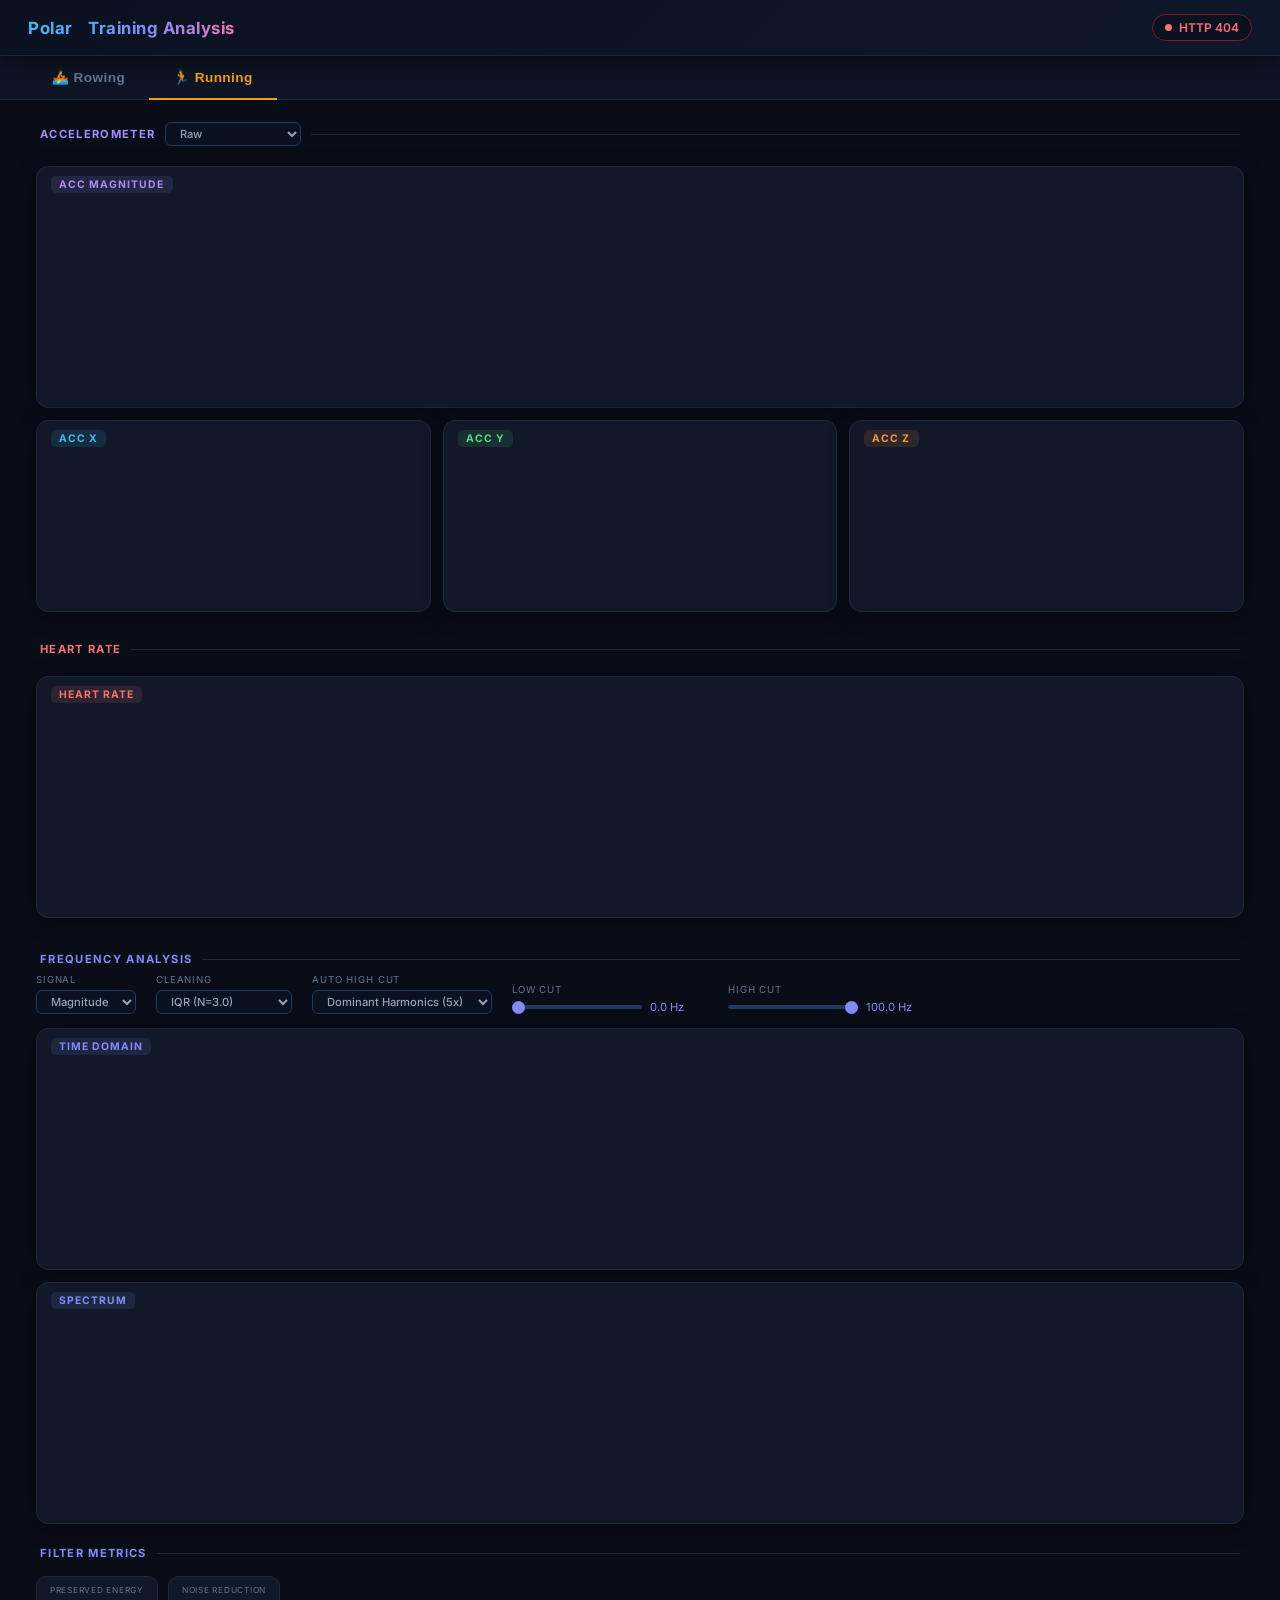
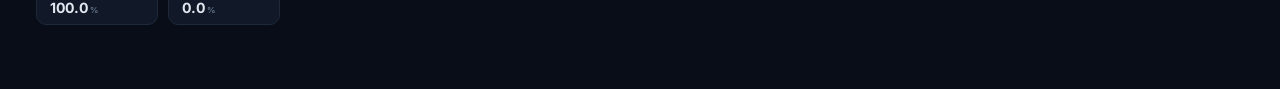
==== Data/Usefull/index.html @ 08c076f7 "fft analisys" ====
<!DOCTYPE html>
<html lang="en">
<head>
  <meta charset="UTF-8"/>
  <meta name="viewport" content="width=device-width, initial-scale=1.0"/>
  <title>Polar Training Analysis</title>
  <link rel="preconnect" href="https://fonts.googleapis.com"/>
  <link href="https://fonts.googleapis.com/css2?family=Inter:wght@300;400;500;600;700&display=swap" rel="stylesheet"/>
  <link rel="stylesheet" href="style.css"/>
  <script src="https://cdn.plot.ly/plotly-2.32.0.min.js"></script>
</head>
<body>

<div id="loading-overlay" class="loading-overlay">
  <div class="spinner"></div>
  <p>Loading session data…</p>
</div>

<header>
  <div class="logo">Polar <span>/</span> Training Analysis</div>
  <div id="status-pill" class="loading">
    <span id="dot"></span>
    <span id="status-text">Connecting</span>
  </div>
</header>

<div class="tab-bar">
  <button class="tab-btn"        data-tab="rowing">🚣 Rowing</button>
  <button class="tab-btn active" data-tab="running">🏃 Running</button>
</div>

<!-- ══════════════ ROWING ══════════════ -->
<div id="tab-rowing" class="tab-content">

  <!-- ACC section -->
  <div class="section" style="padding: 0 16px;">
    <div class="section-header sh-acc">Accelerometer
      <select id="clean-rowing" class="clean-select" data-tab="rowing">
        <option value="raw">Raw</option>
        <option value="iqr">IQR (N=3.0)</option>
        <option value="norm">Normalized (Unit)</option>
      </select>
    </div>
    <div class="stats-inline" id="acc-stats-rowing"></div>
    <div class="chart-card" style="margin-bottom: 12px;">
      <span class="chart-title ct-mag">ACC Magnitude</span>
      <div id="r-mag" class="plot-box"></div>
    </div>
    <div class="charts-axes">
      <div class="chart-card">
        <span class="chart-title ct-ax">ACC X</span>
        <div id="r-ax" class="plot-box small"></div>
      </div>
      <div class="chart-card">
        <span class="chart-title ct-ay">ACC Y</span>
        <div id="r-ay" class="plot-box small"></div>
      </div>
      <div class="chart-card">
        <span class="chart-title ct-az">ACC Z</span>
        <div id="r-az" class="plot-box small"></div>
      </div>
    </div>
  </div>

  <!-- HR section -->
  <div class="section" style="padding: 12px 16px 16px;">
    <div class="section-header sh-hr">Heart Rate</div>
    <div class="stats-inline" id="hr-stats-rowing"></div>
    <div class="chart-card">
      <span class="chart-title ct-hr">Heart Rate</span>
      <div id="r-hr" class="plot-box"></div>
    </div>
  </div>

  <!-- FFT Analysis section -->
  <div class="section" style="padding: 0 16px 24px;">
    <div class="section-header sh-fft">Frequency Analysis</div>
    <div class="fft-controls">
      <div class="fft-ctrl-group">
        <span class="fft-ctrl-label">Signal</span>
        <select id="fft-signal-rowing" class="clean-select">
          <option value="x">ACC X</option>
          <option value="y">ACC Y</option>
          <option value="z">ACC Z</option>
          <option value="mag" selected>Magnitude</option>
        </select>
      </div>
      <div class="fft-ctrl-group">
        <span class="fft-ctrl-label">Cleaning</span>
        <select id="fft-clean-rowing" class="clean-select">
          <option value="raw">Raw</option>
          <option value="iqr" selected>IQR (N=3.0)</option>
          <option value="norm">Normalized (Unit)</option>
        </select>
      </div>
      <div class="fft-ctrl-group">
        <span class="fft-ctrl-label">Auto High Cut</span>
        <select id="fft-autocut-rowing" class="clean-select">
          <option value="" disabled hidden>Choose mode...</option>
          <option value="energy">Cumulative Energy (95%)</option>
          <option value="harmonics" selected>Dominant Harmonics (5x)</option>
        </select>
      </div>
      <div class="fft-ctrl-group">
        <span class="fft-ctrl-label">Low cut</span>
        <div class="fft-slider-wrap">
          <input type="range" id="fft-fmin-rowing" min="0" max="100" value="0" step="0.1">
          <span id="fft-fmin-val-rowing" class="fft-slider-val">0.0 Hz</span>
        </div>
      </div>
      <div class="fft-ctrl-group">
        <span class="fft-ctrl-label">High cut</span>
        <div class="fft-slider-wrap">
          <input type="range" id="fft-fmax-rowing" min="0" max="100" value="100" step="0.1">
          <span id="fft-fmax-val-rowing" class="fft-slider-val">100.0 Hz</span>
        </div>
      </div>
    </div>
    <div class="chart-card" style="margin-bottom: 12px;">
      <span class="chart-title" style="background:rgba(129,140,248,.12);color:#818cf8;">Time Domain</span>
      <div id="r-fft-time" class="plot-box"></div>
    </div>
    <div class="chart-card" style="margin-bottom: 12px;">
      <span class="chart-title" style="background:rgba(129,140,248,.12);color:#818cf8;">Spectrum</span>
      <div id="r-fft-freq" class="plot-box"></div>
    </div>
    <div class="section" style="margin-top: 16px;">
      <div class="section-header sh-fft">Filter Metrics</div>
      <div class="fft-metrics-row" style="display: flex; gap: 10px; margin-top: 8px; flex-wrap: wrap;">
        <div class="stat-card">
          <div class="stat-label">Preserved Energy</div>
          <div class="stat-value"><span id="fft-energy-rowing">100.0</span><span class="stat-unit">%</span></div>
        </div>
        <div class="stat-card">
          <div class="stat-label">Noise Reduction</div>
          <div class="stat-value"><span id="fft-noise-rowing">0.0</span><span class="stat-unit">%</span></div>
        </div>
      </div>
    </div>
  </div>
</div>

<!-- ══════════════ RUNNING ══════════════ -->
<div id="tab-running" class="tab-content active">

  <!-- ACC section -->
  <div class="section" style="padding: 0 16px;">
    <div class="section-header sh-acc">Accelerometer
      <select id="clean-running" class="clean-select" data-tab="running">
        <option value="raw">Raw</option>
        <option value="iqr">IQR (N=3.0)</option>
        <option value="norm">Normalized (Unit)</option>
      </select>
    </div>
    <div class="stats-inline" id="acc-stats-running"></div>
    <div class="chart-card" style="margin-bottom: 12px;">
      <span class="chart-title ct-mag">ACC Magnitude</span>
      <div id="n-mag" class="plot-box"></div>
    </div>
    <div class="charts-axes">
      <div class="chart-card">
        <span class="chart-title ct-ax">ACC X</span>
        <div id="n-ax" class="plot-box small"></div>
      </div>
      <div class="chart-card">
        <span class="chart-title ct-ay">ACC Y</span>
        <div id="n-ay" class="plot-box small"></div>
      </div>
      <div class="chart-card">
        <span class="chart-title ct-az">ACC Z</span>
        <div id="n-az" class="plot-box small"></div>
      </div>
    </div>
  </div>

  <!-- HR section -->
  <div class="section" style="padding: 12px 16px 16px;">
    <div class="section-header sh-hr">Heart Rate</div>
    <div class="stats-inline" id="hr-stats-running"></div>
    <div class="chart-card">
      <span class="chart-title ct-hr">Heart Rate</span>
      <div id="n-hr" class="plot-box"></div>
    </div>
  </div>

  <!-- FFT Analysis section -->
  <div class="section" style="padding: 0 16px 24px;">
    <div class="section-header sh-fft">Frequency Analysis</div>
    <div class="fft-controls">
      <div class="fft-ctrl-group">
        <span class="fft-ctrl-label">Signal</span>
        <select id="fft-signal-running" class="clean-select">
          <option value="x">ACC X</option>
          <option value="y">ACC Y</option>
          <option value="z">ACC Z</option>
          <option value="mag" selected>Magnitude</option>
        </select>
      </div>
      <div class="fft-ctrl-group">
        <span class="fft-ctrl-label">Cleaning</span>
        <select id="fft-clean-running" class="clean-select">
          <option value="raw">Raw</option>
          <option value="iqr" selected>IQR (N=3.0)</option>
          <option value="norm">Normalized (Unit)</option>
        </select>
      </div>
      <div class="fft-ctrl-group">
        <span class="fft-ctrl-label">Auto High Cut</span>
        <select id="fft-autocut-running" class="clean-select">
          <option value="" disabled hidden>Choose mode...</option>
          <option value="energy">Cumulative Energy (95%)</option>
          <option value="harmonics" selected>Dominant Harmonics (5x)</option>
        </select>
      </div>
      <div class="fft-ctrl-group">
        <span class="fft-ctrl-label">Low cut</span>
        <div class="fft-slider-wrap">
          <input type="range" id="fft-fmin-running" min="0" max="100" value="0" step="0.1">
          <span id="fft-fmin-val-running" class="fft-slider-val">0.0 Hz</span>
        </div>
      </div>
      <div class="fft-ctrl-group">
        <span class="fft-ctrl-label">High cut</span>
        <div class="fft-slider-wrap">
          <input type="range" id="fft-fmax-running" min="0" max="100" value="100" step="0.1">
          <span id="fft-fmax-val-running" class="fft-slider-val">100.0 Hz</span>
        </div>
      </div>
    </div>
    <div class="chart-card" style="margin-bottom: 12px;">
      <span class="chart-title" style="background:rgba(129,140,248,.12);color:#818cf8;">Time Domain</span>
      <div id="n-fft-time" class="plot-box"></div>
    </div>
    <div class="chart-card" style="margin-bottom: 12px;">
      <span class="chart-title" style="background:rgba(129,140,248,.12);color:#818cf8;">Spectrum</span>
      <div id="n-fft-freq" class="plot-box"></div>
    </div>
    <div class="section" style="margin-top: 16px;">
      <div class="section-header sh-fft">Filter Metrics</div>
      <div class="fft-metrics-row" style="display: flex; gap: 10px; margin-top: 8px; flex-wrap: wrap;">
        <div class="stat-card">
          <div class="stat-label">Preserved Energy</div>
          <div class="stat-value"><span id="fft-energy-running">100.0</span><span class="stat-unit">%</span></div>
        </div>
        <div class="stat-card">
          <div class="stat-label">Noise Reduction</div>
          <div class="stat-value"><span id="fft-noise-running">0.0</span><span class="stat-unit">%</span></div>
        </div>
      </div>
    </div>
  </div>
</div>

<script src="config.js"></script>
<script src="stats.js"></script>
<script src="charts.js"></script>
<script src="fetch.js"></script>
<script src="fft_lib.js"></script>
<script src="fft_layouts.js"></script>
<script src="fft_analysis.js"></script>
<script src="app.js"></script>
</body>
</html>
---- Data/Usefull/style.css ----
@import 'css/base.css';
@import 'css/layout.css';
@import 'css/components.css';
@import 'css/fft.css';
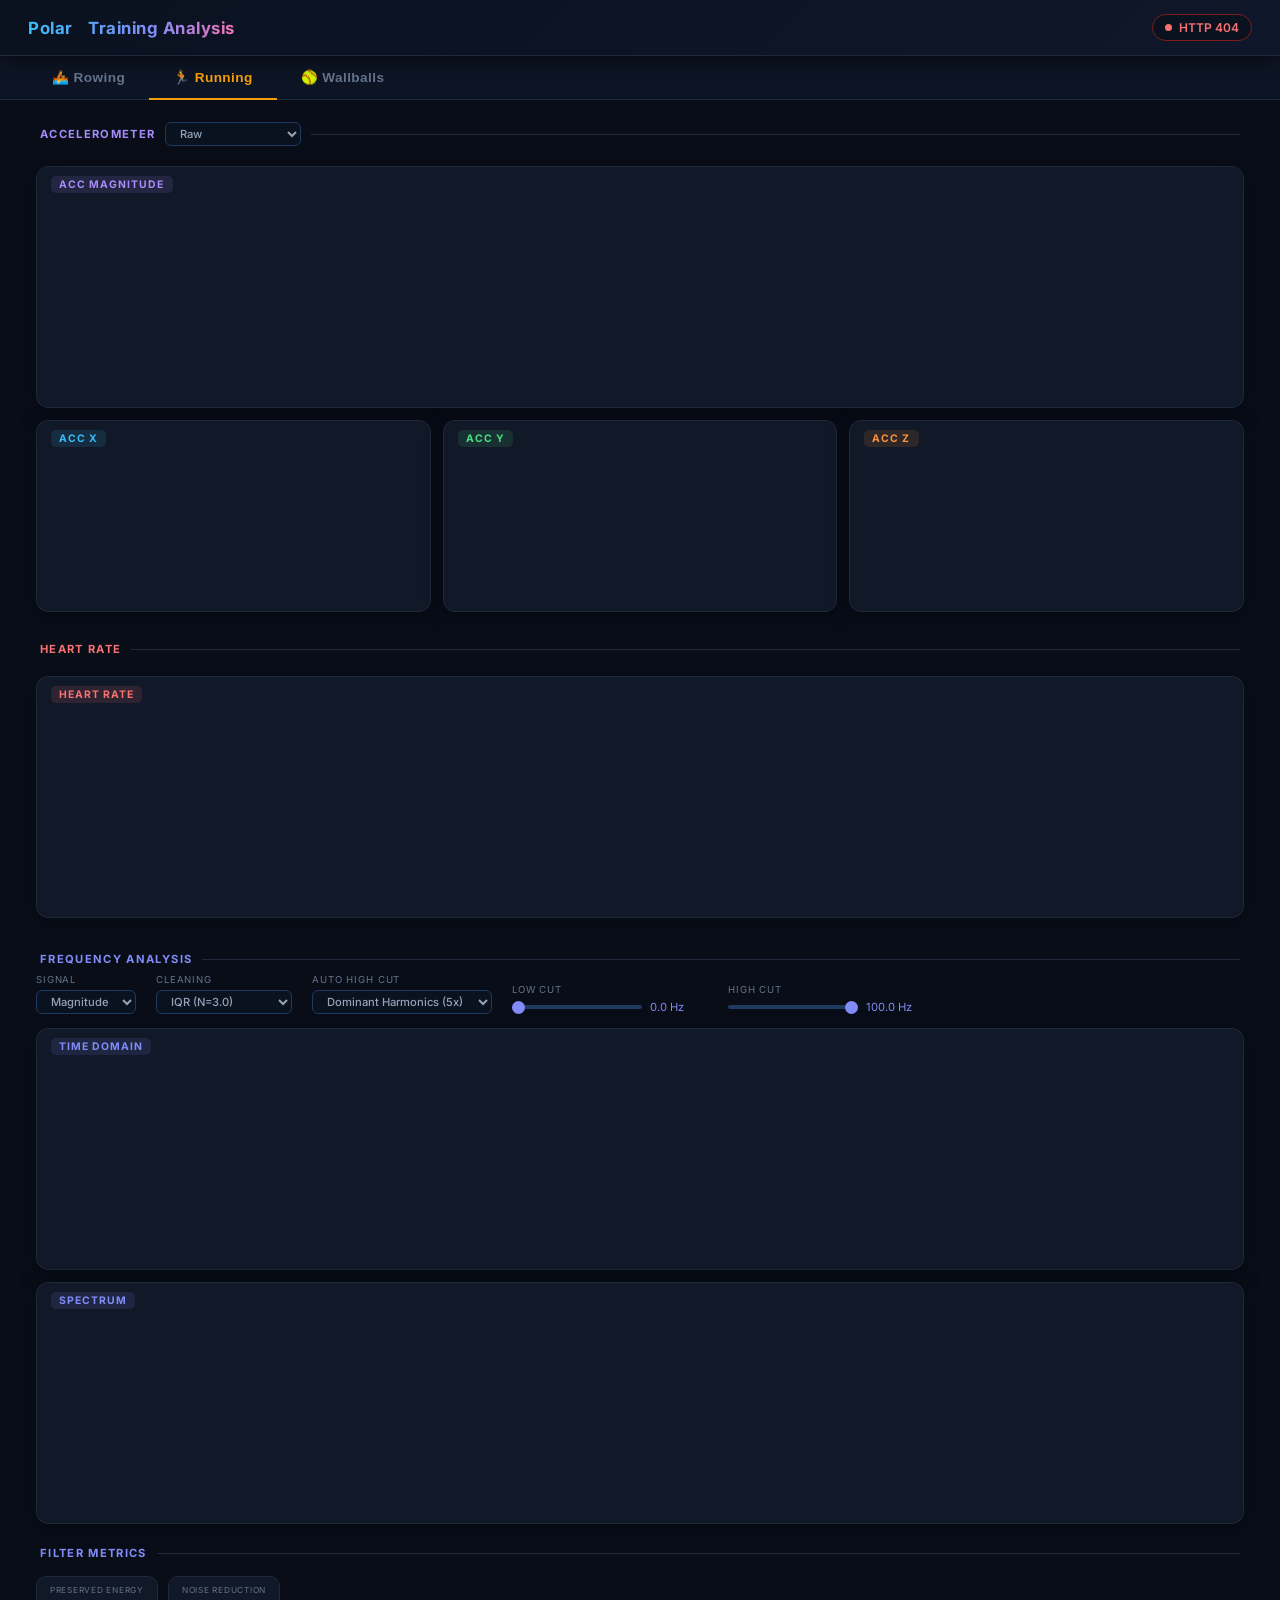
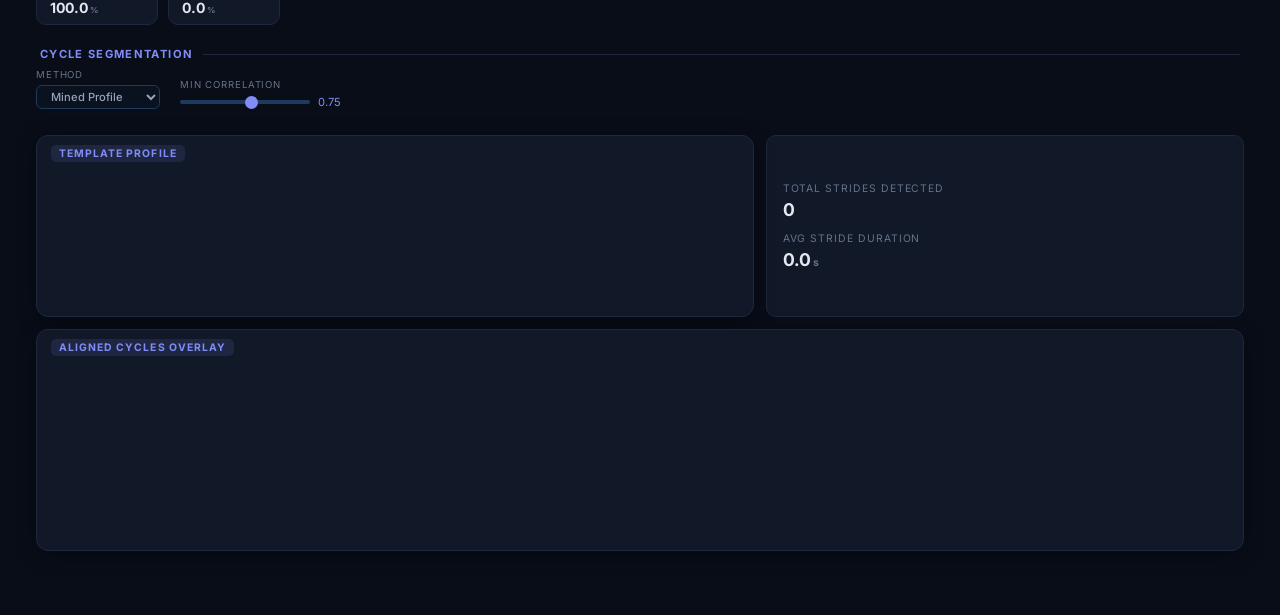
==== commit 79058028: "wallballs" ====
--- a/Data/Usefull/index.html
+++ b/Data/Usefull/index.html
@@ -27,6 +27,7 @@
 <div class="tab-bar">
   <button class="tab-btn"        data-tab="rowing">🚣 Rowing</button>
   <button class="tab-btn active" data-tab="running">🏃 Running</button>
+  <button class="tab-btn"        data-tab="wallballs">🥎 Wallballs</button>
 </div>
 
 <!-- ══════════════ ROWING ══════════════ -->
@@ -137,6 +138,47 @@
         </div>
       </div>
     </div>
+    <!-- Cycle Segmentation Section -->
+    <div class="section" style="margin-top: 16px;">
+      <div class="section-header sh-fft">Cycle Segmentation</div>
+      <div class="fft-controls" style="margin-bottom: 12px;">
+        <div class="fft-ctrl-group">
+          <span class="fft-ctrl-label">Method</span>
+          <select id="fft-seg-method-rowing" class="clean-select">
+            <option value="mined" selected>Mined Profile</option>
+            <option value="average">Average Profile</option>
+          </select>
+        </div>
+        <div class="fft-ctrl-group">
+          <span class="fft-ctrl-label">Min Correlation</span>
+          <div class="fft-slider-wrap">
+            <input type="range" id="fft-seg-thresh-rowing" min="0.5" max="0.95" value="0.75" step="0.05">
+            <span id="fft-seg-thresh-val-rowing" class="fft-slider-val">0.75</span>
+          </div>
+        </div>
+      </div>
+      <div class="charts-top" style="grid-template-columns: 1.5fr 1fr; margin-bottom: 12px;">
+        <div class="chart-card">
+          <span class="chart-title" style="background:rgba(129,140,248,.12);color:#818cf8;">Template Profile</span>
+          <div id="r-fft-template" class="plot-box" style="height: 180px;"></div>
+        </div>
+        <div class="stat-card" style="display: flex; flex-direction: column; justify-content: center; gap: 12px;">
+          <div>
+            <div class="stat-label">Total Strokes Detected</div>
+            <div class="stat-value"><span id="fft-seg-count-rowing">0</span></div>
+          </div>
+          <div>
+            <div class="stat-label">Avg Stroke Duration</div>
+            <div class="stat-value"><span id="fft-seg-dur-rowing">0.0</span><span class="stat-unit">s</span></div>
+          </div>
+        </div>
+      </div>
+      <!-- Cycle Alignment Overlay Plot -->
+      <div class="chart-card" style="margin-top: 12px;">
+        <span class="chart-title" style="background:rgba(129,140,248,.12);color:#818cf8;">Aligned Cycles Overlay</span>
+        <div id="r-fft-aligned" class="plot-box" style="height: 220px;"></div>
+      </div>
+    </div>
   </div>
 </div>
 
@@ -246,6 +288,197 @@
           <div class="stat-label">Noise Reduction</div>
           <div class="stat-value"><span id="fft-noise-running">0.0</span><span class="stat-unit">%</span></div>
         </div>
+      </div>
+    </div>
+    <!-- Cycle Segmentation Section -->
+    <div class="section" style="margin-top: 16px;">
+      <div class="section-header sh-fft">Cycle Segmentation</div>
+      <div class="fft-controls" style="margin-bottom: 12px;">
+        <div class="fft-ctrl-group">
+          <span class="fft-ctrl-label">Method</span>
+          <select id="fft-seg-method-running" class="clean-select">
+            <option value="mined" selected>Mined Profile</option>
+            <option value="average">Average Profile</option>
+          </select>
+        </div>
+        <div class="fft-ctrl-group">
+          <span class="fft-ctrl-label">Min Correlation</span>
+          <div class="fft-slider-wrap">
+            <input type="range" id="fft-seg-thresh-running" min="0.5" max="0.95" value="0.75" step="0.05">
+            <span id="fft-seg-thresh-val-running" class="fft-slider-val">0.75</span>
+          </div>
+        </div>
+      </div>
+      <div class="charts-top" style="grid-template-columns: 1.5fr 1fr; margin-bottom: 12px;">
+        <div class="chart-card">
+          <span class="chart-title" style="background:rgba(129,140,248,.12);color:#818cf8;">Template Profile</span>
+          <div id="n-fft-template" class="plot-box" style="height: 180px;"></div>
+        </div>
+        <div class="stat-card" style="display: flex; flex-direction: column; justify-content: center; gap: 12px;">
+          <div>
+            <div class="stat-label">Total Strides Detected</div>
+            <div class="stat-value"><span id="fft-seg-count-running">0</span></div>
+          </div>
+          <div>
+            <div class="stat-label">Avg Stride Duration</div>
+            <div class="stat-value"><span id="fft-seg-dur-running">0.0</span><span class="stat-unit">s</span></div>
+          </div>
+        </div>
+      </div>
+      <!-- Cycle Alignment Overlay Plot -->
+      <div class="chart-card" style="margin-top: 12px;">
+        <span class="chart-title" style="background:rgba(129,140,248,.12);color:#818cf8;">Aligned Cycles Overlay</span>
+        <div id="n-fft-aligned" class="plot-box" style="height: 220px;"></div>
+      </div>
+    </div>
+  </div>
+</div>
+
+<!-- ══════════════ WALLBALLS ══════════════ -->
+<div id="tab-wallballs" class="tab-content">
+
+  <!-- ACC section -->
+  <div class="section" style="padding: 0 16px;">
+    <div class="section-header sh-acc">Accelerometer
+      <select id="clean-wallballs" class="clean-select" data-tab="wallballs">
+        <option value="raw">Raw</option>
+        <option value="iqr">IQR (N=3.0)</option>
+        <option value="norm">Normalized (Unit)</option>
+      </select>
+    </div>
+    <div class="stats-inline" id="acc-stats-wallballs"></div>
+    <div class="chart-card" style="margin-bottom: 12px;">
+      <span class="chart-title ct-mag">ACC Magnitude</span>
+      <div id="w-mag" class="plot-box"></div>
+    </div>
+    <div class="charts-axes">
+      <div class="chart-card">
+        <span class="chart-title ct-ax">ACC X</span>
+        <div id="w-ax" class="plot-box small"></div>
+      </div>
+      <div class="chart-card">
+        <span class="chart-title ct-ay">ACC Y</span>
+        <div id="w-ay" class="plot-box small"></div>
+      </div>
+      <div class="chart-card">
+        <span class="chart-title ct-az">ACC Z</span>
+        <div id="w-az" class="plot-box small"></div>
+      </div>
+    </div>
+  </div>
+
+  <!-- HR section -->
+  <div class="section" style="padding: 12px 16px 16px;">
+    <div class="section-header sh-hr">Heart Rate</div>
+    <div class="stats-inline" id="hr-stats-wallballs"></div>
+    <div class="chart-card">
+      <span class="chart-title ct-hr">Heart Rate</span>
+      <div id="w-hr" class="plot-box"></div>
+    </div>
+  </div>
+
+  <!-- Frequency Analysis section -->
+  <div class="section" style="padding: 0 16px 16px;">
+    <div class="section-header sh-fft">Frequency Analysis</div>
+    <div class="fft-controls">
+      <div class="fft-ctrl-group">
+        <span class="fft-ctrl-label">Signal</span>
+        <select id="fft-signal-wallballs" class="clean-select">
+          <option value="x">ACC X</option>
+          <option value="y">ACC Y</option>
+          <option value="z">ACC Z</option>
+          <option value="mag" selected>Magnitude</option>
+        </select>
+      </div>
+      <div class="fft-ctrl-group">
+        <span class="fft-ctrl-label">Cleaning</span>
+        <select id="fft-clean-wallballs" class="clean-select">
+          <option value="raw">Raw</option>
+          <option value="iqr" selected>IQR (N=3.0)</option>
+          <option value="norm">Normalized (Unit)</option>
+        </select>
+      </div>
+      <div class="fft-ctrl-group">
+        <span class="fft-ctrl-label">Auto High Cut</span>
+        <select id="fft-autocut-wallballs" class="clean-select">
+          <option value="" disabled hidden>Choose mode...</option>
+          <option value="energy">Cumulative Energy (95%)</option>
+          <option value="harmonics" selected>Dominant Harmonics (5x)</option>
+        </select>
+      </div>
+      <div class="fft-ctrl-group">
+        <span class="fft-ctrl-label">Low cut</span>
+        <div class="fft-slider-wrap">
+          <input type="range" id="fft-fmin-wallballs" min="0" max="100" value="0" step="0.1">
+          <span id="fft-fmin-val-wallballs" class="fft-slider-val">0.0 Hz</span>
+        </div>
+      </div>
+      <div class="fft-ctrl-group">
+        <span class="fft-ctrl-label">High cut</span>
+        <div class="fft-slider-wrap">
+          <input type="range" id="fft-fmax-wallballs" min="0" max="100" value="100" step="0.1">
+          <span id="fft-fmax-val-wallballs" class="fft-slider-val">100.0 Hz</span>
+        </div>
+      </div>
+    </div>
+    <div class="fft-metrics-row" style="display: flex; gap: 10px; margin-bottom: 12px; flex-wrap: wrap;">
+      <div class="stat-card">
+        <div class="stat-label">Preserved Energy</div>
+        <div class="stat-value"><span id="fft-energy-wallballs">100.0</span><span class="stat-unit">%</span></div>
+      </div>
+      <div class="stat-card">
+        <div class="stat-label">Noise Reduction</div>
+        <div class="stat-value"><span id="fft-noise-wallballs">0.0</span><span class="stat-unit">%</span></div>
+      </div>
+    </div>
+    <div class="chart-card" style="margin-bottom: 12px;">
+      <span class="chart-title" style="background:rgba(129,140,248,.12);color:#818cf8;">Time Domain</span>
+      <div id="w-fft-time" class="plot-box"></div>
+    </div>
+    <div class="chart-card" style="margin-bottom: 12px;">
+      <span class="chart-title" style="background:rgba(129,140,248,.12);color:#818cf8;">Spectrum</span>
+      <div id="w-fft-freq" class="plot-box"></div>
+    </div>
+    
+    <!-- Cycle Segmentation Section -->
+    <div class="section" style="margin-top: 16px;">
+      <div class="section-header sh-fft">Cycle Segmentation</div>
+      <div class="fft-controls" style="margin-bottom: 12px;">
+        <div class="fft-ctrl-group">
+          <span class="fft-ctrl-label">Method</span>
+          <select id="fft-seg-method-wallballs" class="clean-select">
+            <option value="mined" selected>Mined Profile</option>
+            <option value="average">Average Profile</option>
+          </select>
+        </div>
+        <div class="fft-ctrl-group">
+          <span class="fft-ctrl-label">Min Correlation</span>
+          <div class="fft-slider-wrap">
+            <input type="range" id="fft-seg-thresh-wallballs" min="0.5" max="0.95" value="0.75" step="0.05">
+            <span id="fft-seg-thresh-val-wallballs" class="fft-slider-val">0.75</span>
+          </div>
+        </div>
+      </div>
+      <div class="charts-top" style="grid-template-columns: 1.5fr 1fr; margin-bottom: 12px;">
+        <div class="chart-card">
+          <span class="chart-title" style="background:rgba(129,140,248,.12);color:#818cf8;">Template Profile</span>
+          <div id="w-fft-template" class="plot-box" style="height: 180px;"></div>
+        </div>
+        <div class="stat-card" style="display: flex; flex-direction: column; justify-content: center; gap: 12px;">
+          <div>
+            <div class="stat-label">Total Reps Detected</div>
+            <div class="stat-value"><span id="fft-seg-count-wallballs">0</span></div>
+          </div>
+          <div>
+            <div class="stat-label">Avg Rep Duration</div>
+            <div class="stat-value"><span id="fft-seg-dur-wallballs">0.0</span><span class="stat-unit">s</span></div>
+          </div>
+        </div>
+      </div>
+      <!-- Cycle Alignment Overlay Plot -->
+      <div class="chart-card" style="margin-top: 12px;">
+        <span class="chart-title" style="background:rgba(129,140,248,.12);color:#818cf8;">Aligned Cycles Overlay</span>
+        <div id="w-fft-aligned" class="plot-box" style="height: 220px;"></div>
       </div>
     </div>
   </div>
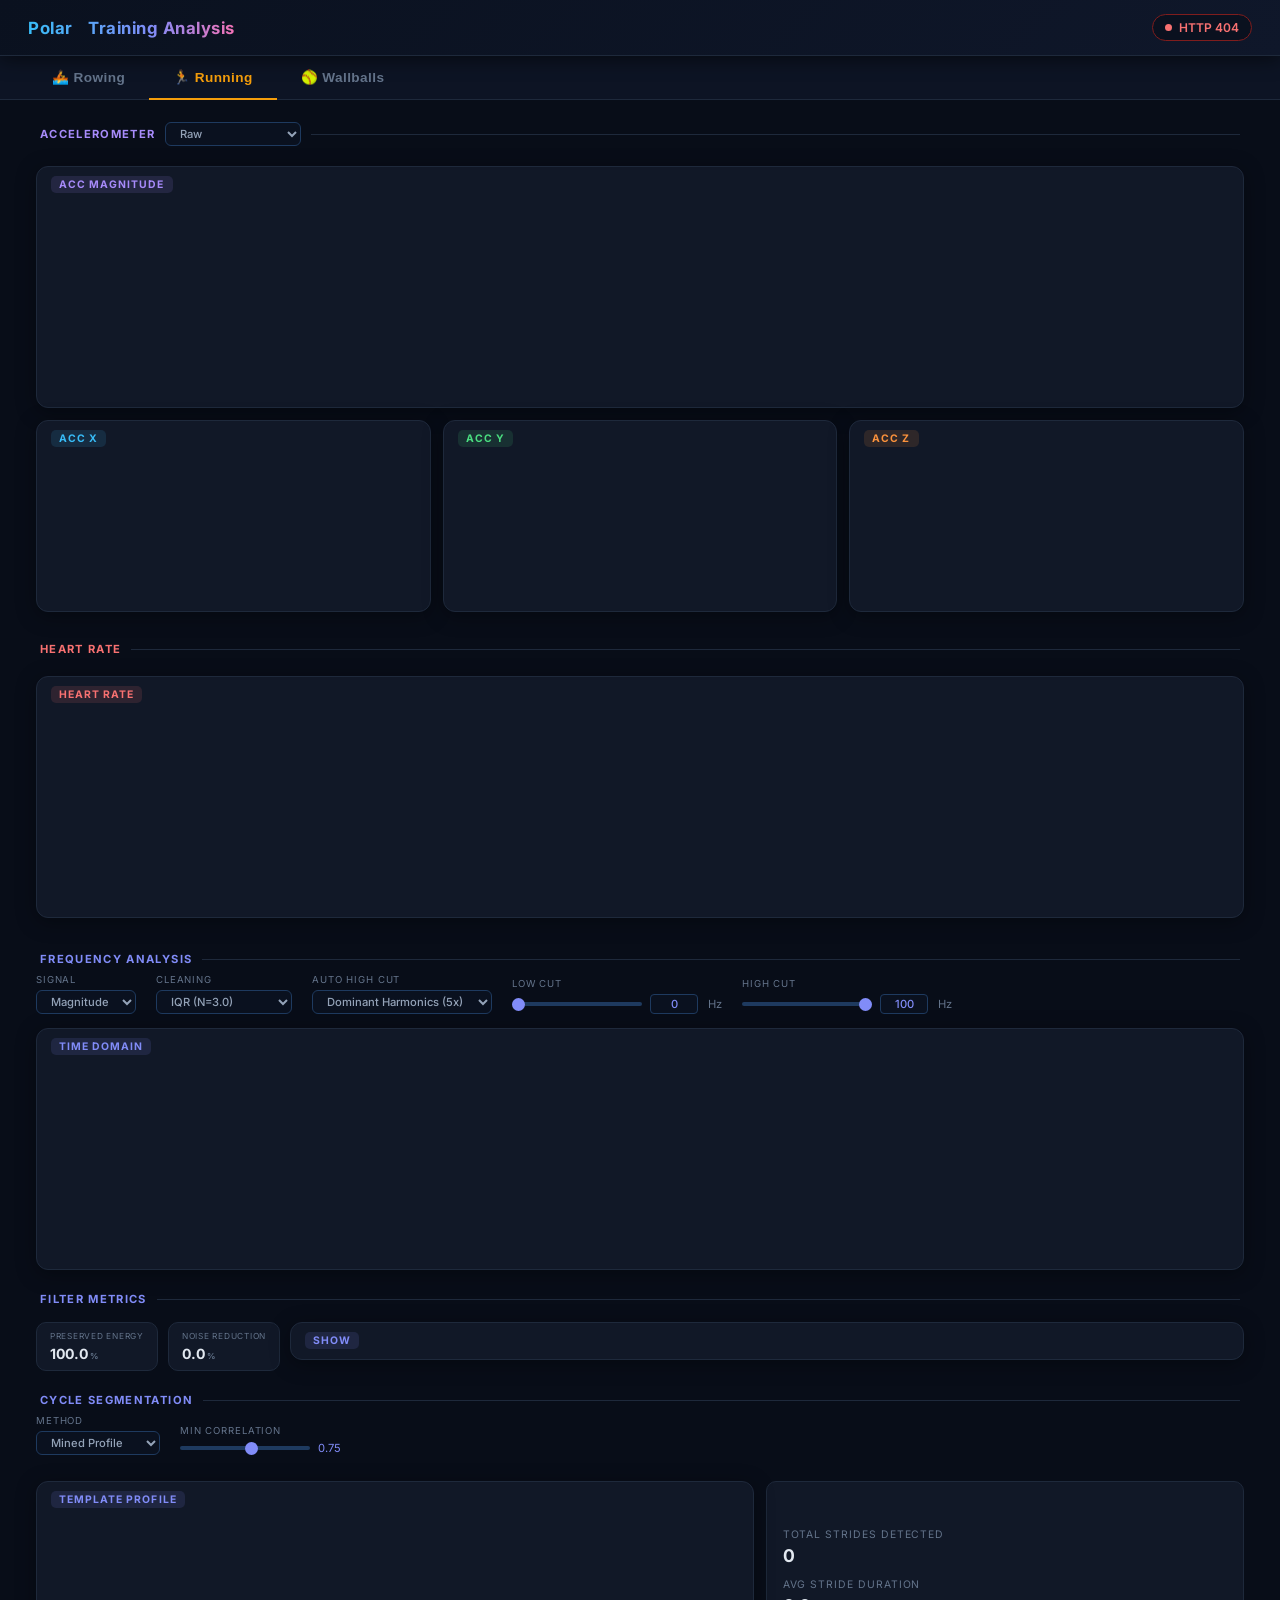
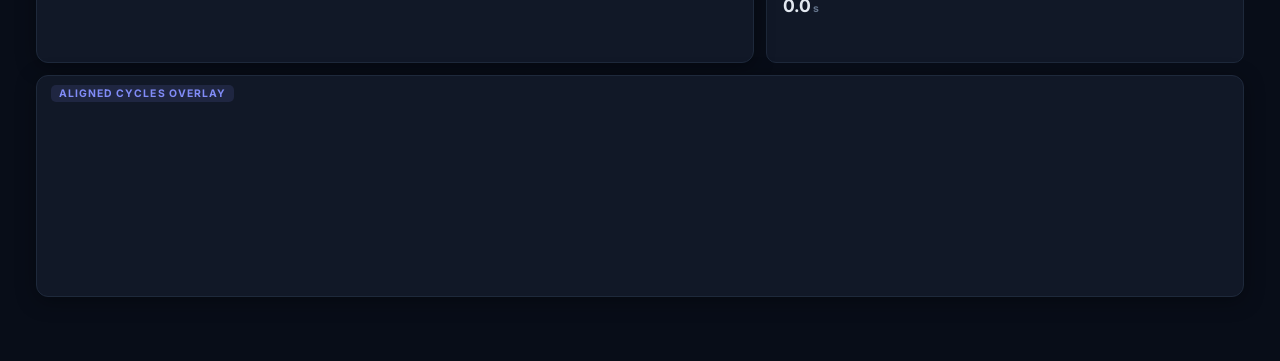
==== commit 047e8b41: "spectrium / show. cuts como entradas numericas" ====
--- a/Data/Usefull/index.html
+++ b/Data/Usefull/index.html
@@ -106,14 +106,16 @@
         <span class="fft-ctrl-label">Low cut</span>
         <div class="fft-slider-wrap">
           <input type="range" id="fft-fmin-rowing" min="0" max="100" value="0" step="0.1">
-          <span id="fft-fmin-val-rowing" class="fft-slider-val">0.0 Hz</span>
+          <input type="number" id="fft-fmin-val-rowing" class="fft-number-input" min="0" max="100" step="0.1" value="0">
+          <span class="fft-unit-label">Hz</span>
         </div>
       </div>
       <div class="fft-ctrl-group">
         <span class="fft-ctrl-label">High cut</span>
         <div class="fft-slider-wrap">
           <input type="range" id="fft-fmax-rowing" min="0" max="100" value="100" step="0.1">
-          <span id="fft-fmax-val-rowing" class="fft-slider-val">100.0 Hz</span>
+          <input type="number" id="fft-fmax-val-rowing" class="fft-number-input" min="0" max="100" step="0.1" value="100">
+          <span class="fft-unit-label">Hz</span>
         </div>
       </div>
     </div>
@@ -121,13 +123,9 @@
       <span class="chart-title" style="background:rgba(129,140,248,.12);color:#818cf8;">Time Domain</span>
       <div id="r-fft-time" class="plot-box"></div>
     </div>
-    <div class="chart-card" style="margin-bottom: 12px;">
-      <span class="chart-title" style="background:rgba(129,140,248,.12);color:#818cf8;">Spectrum</span>
-      <div id="r-fft-freq" class="plot-box"></div>
-    </div>
     <div class="section" style="margin-top: 16px;">
       <div class="section-header sh-fft">Filter Metrics</div>
-      <div class="fft-metrics-row" style="display: flex; gap: 10px; margin-top: 8px; flex-wrap: wrap;">
+      <div class="fft-metrics-row" style="display: flex; gap: 10px; margin-top: 8px; flex-wrap: wrap; align-items: flex-start;">
         <div class="stat-card">
           <div class="stat-label">Preserved Energy</div>
           <div class="stat-value"><span id="fft-energy-rowing">100.0</span><span class="stat-unit">%</span></div>
@@ -135,6 +133,10 @@
         <div class="stat-card">
           <div class="stat-label">Noise Reduction</div>
           <div class="stat-value"><span id="fft-noise-rowing">0.0</span><span class="stat-unit">%</span></div>
+        </div>
+        <div class="chart-card collapsed" id="fft-spectrum-card-rowing" style="margin-bottom: 0; flex: 1; min-width: 250px;">
+          <span class="chart-title chart-title-toggle" data-target="r-fft-freq" data-activity="rowing" style="background:rgba(129,140,248,.12);color:#818cf8;">Show</span>
+          <div id="r-fft-freq" class="plot-box"></div>
         </div>
       </div>
     </div>
@@ -258,14 +260,16 @@
         <span class="fft-ctrl-label">Low cut</span>
         <div class="fft-slider-wrap">
           <input type="range" id="fft-fmin-running" min="0" max="100" value="0" step="0.1">
-          <span id="fft-fmin-val-running" class="fft-slider-val">0.0 Hz</span>
+          <input type="number" id="fft-fmin-val-running" class="fft-number-input" min="0" max="100" step="0.1" value="0">
+          <span class="fft-unit-label">Hz</span>
         </div>
       </div>
       <div class="fft-ctrl-group">
         <span class="fft-ctrl-label">High cut</span>
         <div class="fft-slider-wrap">
           <input type="range" id="fft-fmax-running" min="0" max="100" value="100" step="0.1">
-          <span id="fft-fmax-val-running" class="fft-slider-val">100.0 Hz</span>
+          <input type="number" id="fft-fmax-val-running" class="fft-number-input" min="0" max="100" step="0.1" value="100">
+          <span class="fft-unit-label">Hz</span>
         </div>
       </div>
     </div>
@@ -273,13 +277,9 @@
       <span class="chart-title" style="background:rgba(129,140,248,.12);color:#818cf8;">Time Domain</span>
       <div id="n-fft-time" class="plot-box"></div>
     </div>
-    <div class="chart-card" style="margin-bottom: 12px;">
-      <span class="chart-title" style="background:rgba(129,140,248,.12);color:#818cf8;">Spectrum</span>
-      <div id="n-fft-freq" class="plot-box"></div>
-    </div>
     <div class="section" style="margin-top: 16px;">
       <div class="section-header sh-fft">Filter Metrics</div>
-      <div class="fft-metrics-row" style="display: flex; gap: 10px; margin-top: 8px; flex-wrap: wrap;">
+      <div class="fft-metrics-row" style="display: flex; gap: 10px; margin-top: 8px; flex-wrap: wrap; align-items: flex-start;">
         <div class="stat-card">
           <div class="stat-label">Preserved Energy</div>
           <div class="stat-value"><span id="fft-energy-running">100.0</span><span class="stat-unit">%</span></div>
@@ -287,6 +287,10 @@
         <div class="stat-card">
           <div class="stat-label">Noise Reduction</div>
           <div class="stat-value"><span id="fft-noise-running">0.0</span><span class="stat-unit">%</span></div>
+        </div>
+        <div class="chart-card collapsed" id="fft-spectrum-card-running" style="margin-bottom: 0; flex: 1; min-width: 250px;">
+          <span class="chart-title chart-title-toggle" data-target="n-fft-freq" data-activity="running" style="background:rgba(129,140,248,.12);color:#818cf8;">Show</span>
+          <div id="n-fft-freq" class="plot-box"></div>
         </div>
       </div>
     </div>
@@ -410,18 +414,20 @@
         <span class="fft-ctrl-label">Low cut</span>
         <div class="fft-slider-wrap">
           <input type="range" id="fft-fmin-wallballs" min="0" max="100" value="0" step="0.1">
-          <span id="fft-fmin-val-wallballs" class="fft-slider-val">0.0 Hz</span>
+          <input type="number" id="fft-fmin-val-wallballs" class="fft-number-input" min="0" max="100" step="0.1" value="0">
+          <span class="fft-unit-label">Hz</span>
         </div>
       </div>
       <div class="fft-ctrl-group">
         <span class="fft-ctrl-label">High cut</span>
         <div class="fft-slider-wrap">
           <input type="range" id="fft-fmax-wallballs" min="0" max="100" value="100" step="0.1">
-          <span id="fft-fmax-val-wallballs" class="fft-slider-val">100.0 Hz</span>
-        </div>
-      </div>
-    </div>
-    <div class="fft-metrics-row" style="display: flex; gap: 10px; margin-bottom: 12px; flex-wrap: wrap;">
+          <input type="number" id="fft-fmax-val-wallballs" class="fft-number-input" min="0" max="100" step="0.1" value="100">
+          <span class="fft-unit-label">Hz</span>
+        </div>
+      </div>
+    </div>
+    <div class="fft-metrics-row" style="display: flex; gap: 10px; margin-bottom: 12px; flex-wrap: wrap; align-items: flex-start;">
       <div class="stat-card">
         <div class="stat-label">Preserved Energy</div>
         <div class="stat-value"><span id="fft-energy-wallballs">100.0</span><span class="stat-unit">%</span></div>
@@ -430,14 +436,14 @@
         <div class="stat-label">Noise Reduction</div>
         <div class="stat-value"><span id="fft-noise-wallballs">0.0</span><span class="stat-unit">%</span></div>
       </div>
+      <div class="chart-card collapsed" id="fft-spectrum-card-wallballs" style="margin-bottom: 0; flex: 1; min-width: 250px;">
+        <span class="chart-title chart-title-toggle" data-target="w-fft-freq" data-activity="wallballs" style="background:rgba(129,140,248,.12);color:#818cf8;">Show</span>
+        <div id="w-fft-freq" class="plot-box"></div>
+      </div>
     </div>
     <div class="chart-card" style="margin-bottom: 12px;">
       <span class="chart-title" style="background:rgba(129,140,248,.12);color:#818cf8;">Time Domain</span>
       <div id="w-fft-time" class="plot-box"></div>
-    </div>
-    <div class="chart-card" style="margin-bottom: 12px;">
-      <span class="chart-title" style="background:rgba(129,140,248,.12);color:#818cf8;">Spectrum</span>
-      <div id="w-fft-freq" class="plot-box"></div>
     </div>
     
     <!-- Cycle Segmentation Section -->
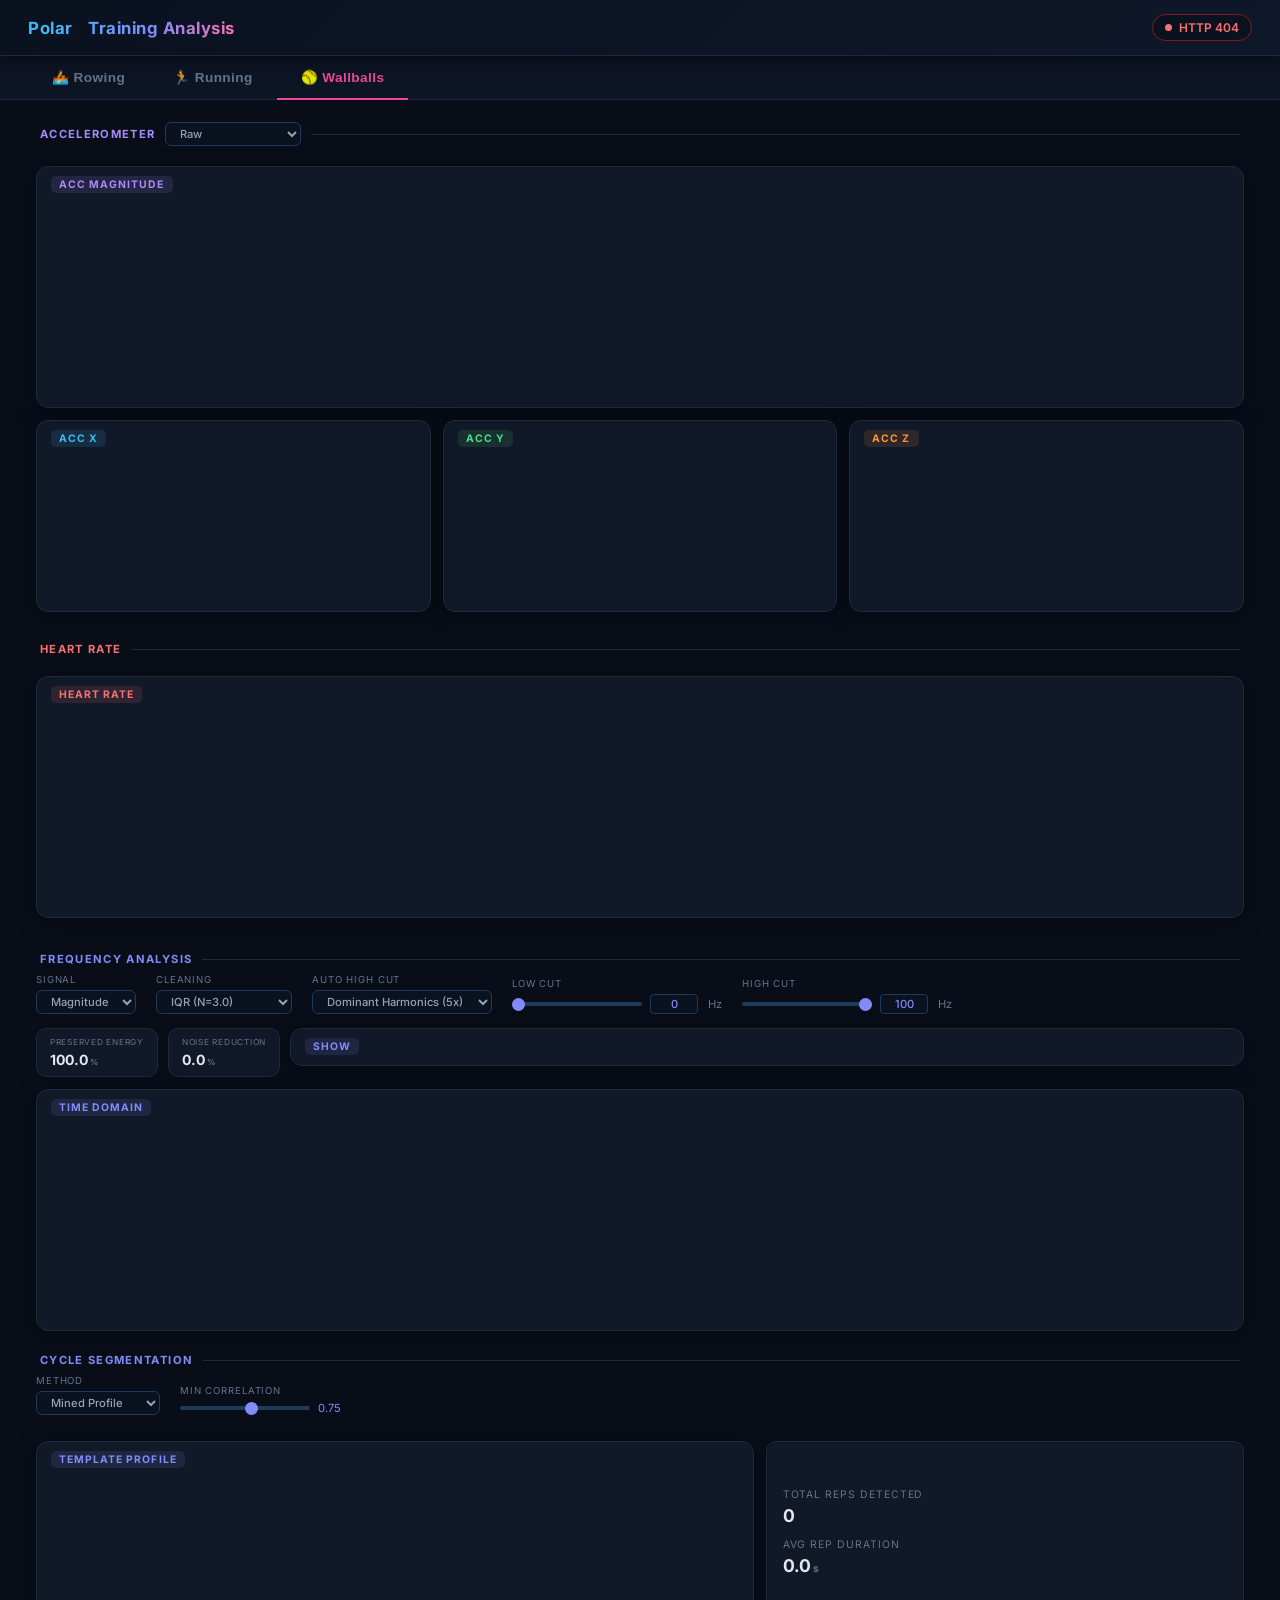
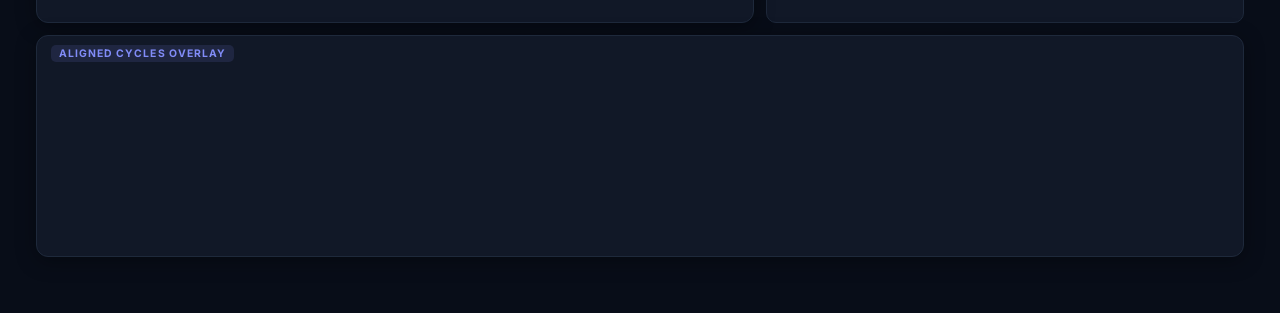
==== commit c9fb8df1: "wallballs defaul" ====
--- a/Data/Usefull/index.html
+++ b/Data/Usefull/index.html
@@ -26,8 +26,8 @@
 
 <div class="tab-bar">
   <button class="tab-btn"        data-tab="rowing">🚣 Rowing</button>
-  <button class="tab-btn active" data-tab="running">🏃 Running</button>
-  <button class="tab-btn"        data-tab="wallballs">🥎 Wallballs</button>
+  <button class="tab-btn"        data-tab="running">🏃 Running</button>
+  <button class="tab-btn active" data-tab="wallballs">🥎 Wallballs</button>
 </div>
 
 <!-- ══════════════ ROWING ══════════════ -->
@@ -185,7 +185,7 @@
 </div>
 
 <!-- ══════════════ RUNNING ══════════════ -->
-<div id="tab-running" class="tab-content active">
+<div id="tab-running" class="tab-content">
 
   <!-- ACC section -->
   <div class="section" style="padding: 0 16px;">
@@ -339,7 +339,7 @@
 </div>
 
 <!-- ══════════════ WALLBALLS ══════════════ -->
-<div id="tab-wallballs" class="tab-content">
+<div id="tab-wallballs" class="tab-content active">
 
   <!-- ACC section -->
   <div class="section" style="padding: 0 16px;">
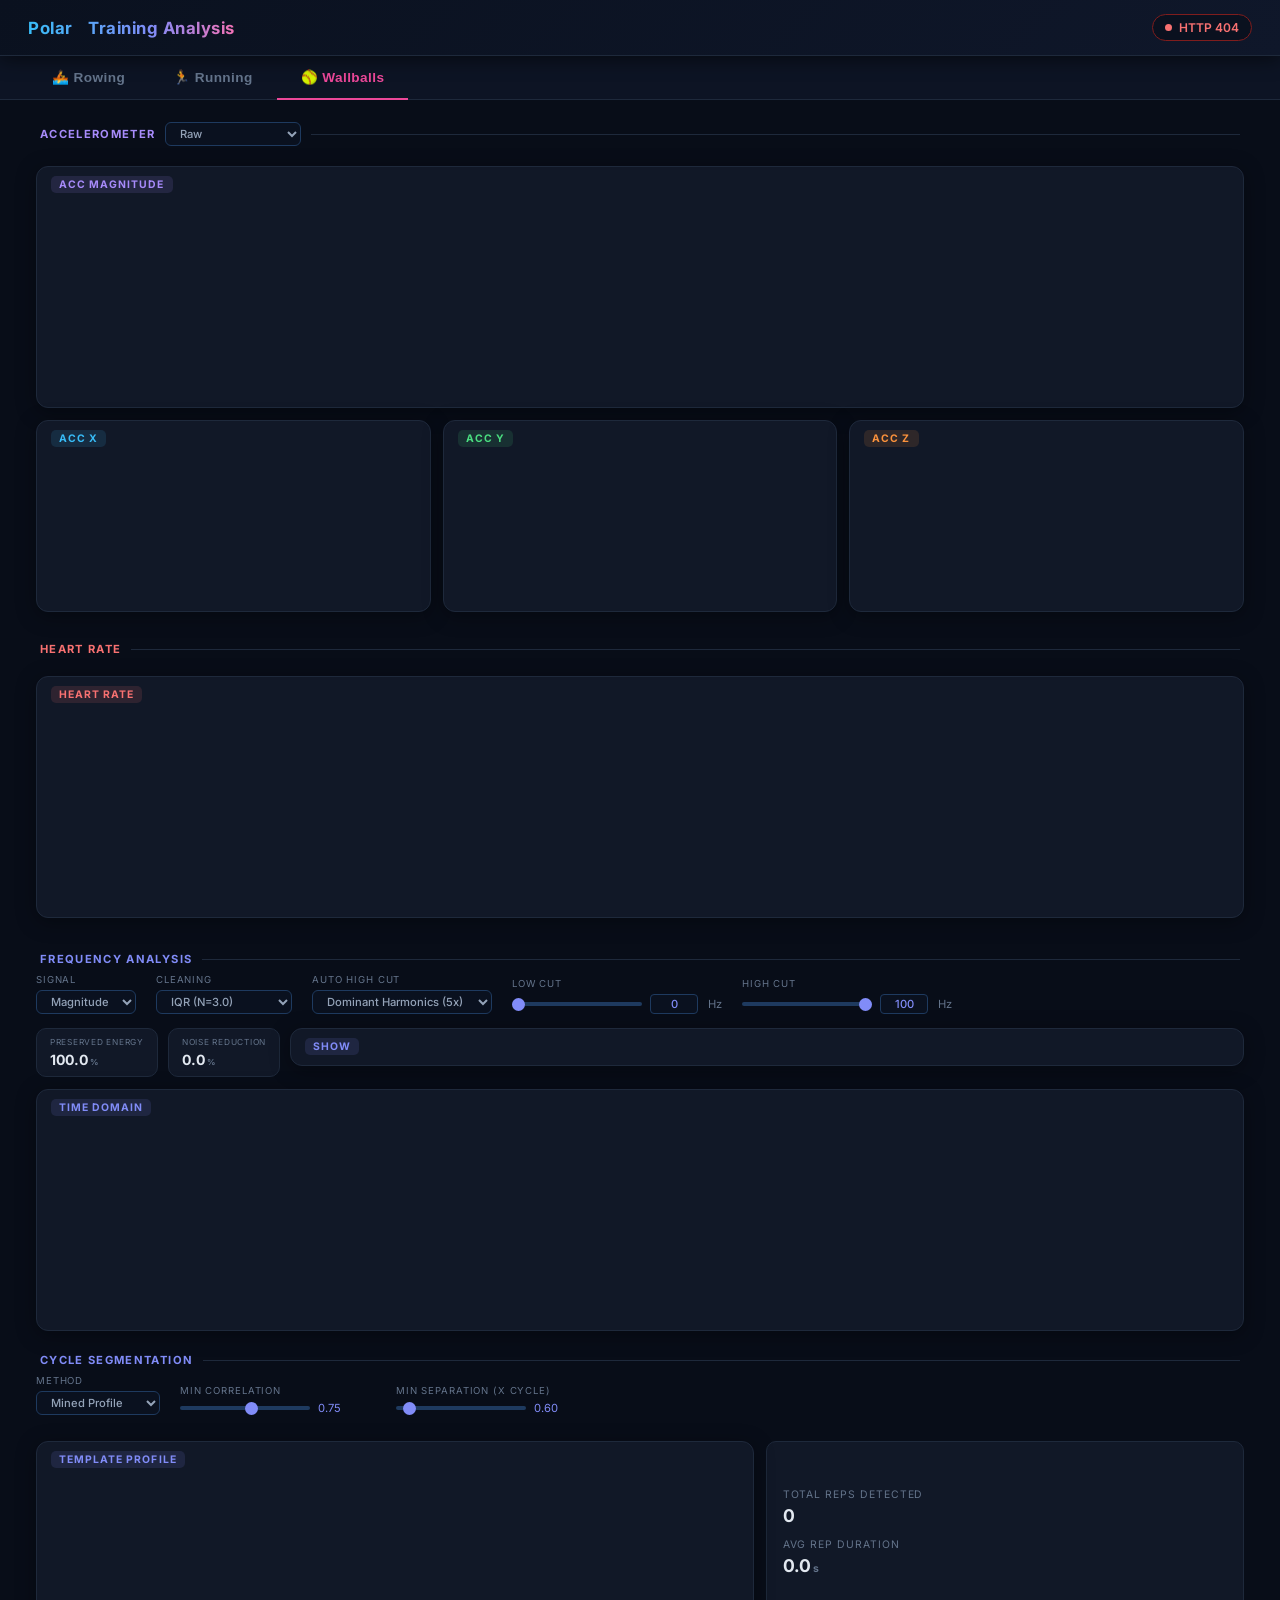
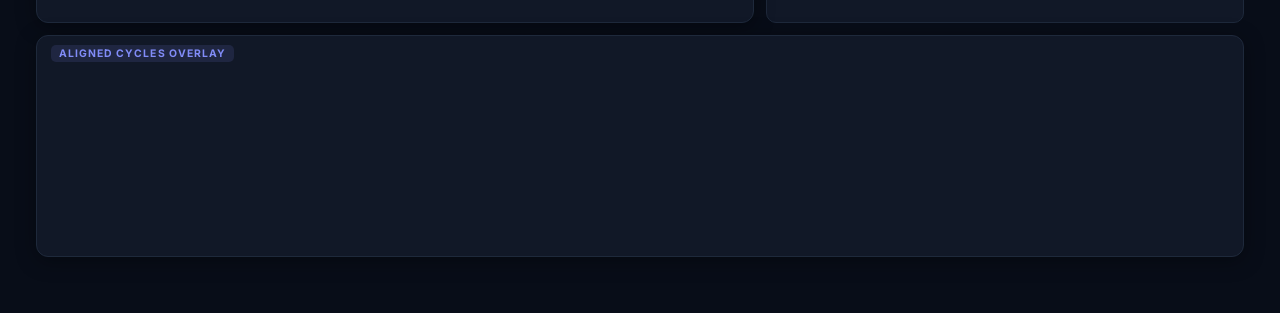
==== commit 0f105254: "min separation" ====
--- a/Data/Usefull/index.html
+++ b/Data/Usefull/index.html
@@ -149,6 +149,7 @@
           <select id="fft-seg-method-rowing" class="clean-select">
             <option value="mined" selected>Mined Profile</option>
             <option value="average">Average Profile</option>
+            <option value="wavelet">Wavelet (CWT)</option>
           </select>
         </div>
         <div class="fft-ctrl-group">
@@ -156,6 +157,13 @@
           <div class="fft-slider-wrap">
             <input type="range" id="fft-seg-thresh-rowing" min="0.5" max="0.95" value="0.75" step="0.05">
             <span id="fft-seg-thresh-val-rowing" class="fft-slider-val">0.75</span>
+          </div>
+        </div>
+        <div class="fft-ctrl-group">
+          <span class="fft-ctrl-label">Min Separation (x Cycle)</span>
+          <div class="fft-slider-wrap">
+            <input type="range" id="fft-seg-sep-rowing" min="0.3" max="5.0" value="0.6" step="0.05">
+            <span id="fft-seg-sep-val-rowing" class="fft-slider-val">0.60</span>
           </div>
         </div>
       </div>
@@ -303,6 +311,7 @@
           <select id="fft-seg-method-running" class="clean-select">
             <option value="mined" selected>Mined Profile</option>
             <option value="average">Average Profile</option>
+            <option value="wavelet">Wavelet (CWT)</option>
           </select>
         </div>
         <div class="fft-ctrl-group">
@@ -310,6 +319,13 @@
           <div class="fft-slider-wrap">
             <input type="range" id="fft-seg-thresh-running" min="0.5" max="0.95" value="0.75" step="0.05">
             <span id="fft-seg-thresh-val-running" class="fft-slider-val">0.75</span>
+          </div>
+        </div>
+        <div class="fft-ctrl-group">
+          <span class="fft-ctrl-label">Min Separation (x Cycle)</span>
+          <div class="fft-slider-wrap">
+            <input type="range" id="fft-seg-sep-running" min="0.3" max="5.0" value="0.6" step="0.05">
+            <span id="fft-seg-sep-val-running" class="fft-slider-val">0.60</span>
           </div>
         </div>
       </div>
@@ -455,6 +471,7 @@
           <select id="fft-seg-method-wallballs" class="clean-select">
             <option value="mined" selected>Mined Profile</option>
             <option value="average">Average Profile</option>
+            <option value="wavelet">Wavelet (CWT)</option>
           </select>
         </div>
         <div class="fft-ctrl-group">
@@ -462,6 +479,13 @@
           <div class="fft-slider-wrap">
             <input type="range" id="fft-seg-thresh-wallballs" min="0.5" max="0.95" value="0.75" step="0.05">
             <span id="fft-seg-thresh-val-wallballs" class="fft-slider-val">0.75</span>
+          </div>
+        </div>
+        <div class="fft-ctrl-group">
+          <span class="fft-ctrl-label">Min Separation (x Cycle)</span>
+          <div class="fft-slider-wrap">
+            <input type="range" id="fft-seg-sep-wallballs" min="0.3" max="5.0" value="0.6" step="0.05">
+            <span id="fft-seg-sep-val-wallballs" class="fft-slider-val">0.60</span>
           </div>
         </div>
       </div>
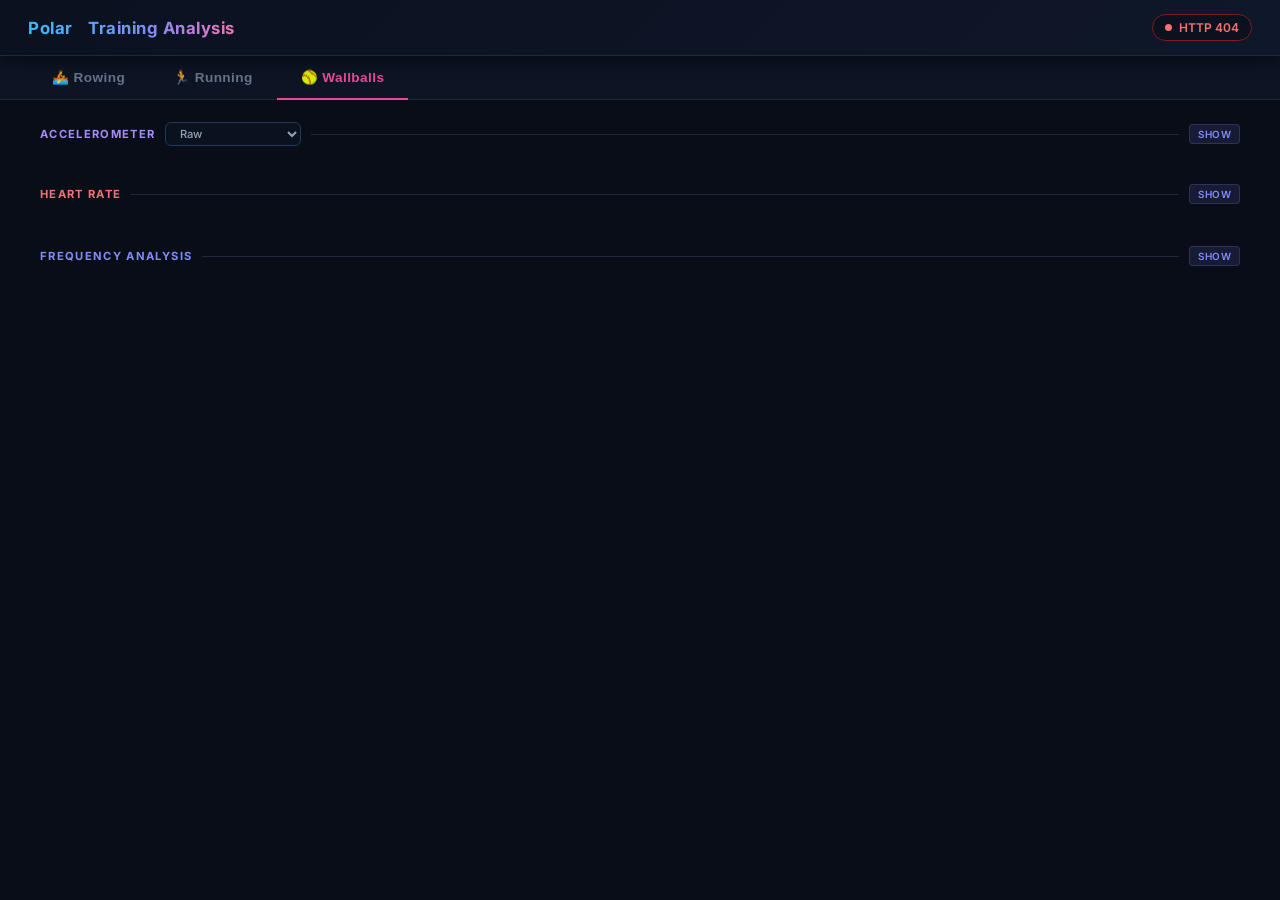
==== commit 230c4dcd: "collaps" ====
--- a/Data/Usefull/index.html
+++ b/Data/Usefull/index.html
@@ -41,7 +41,9 @@
         <option value="iqr">IQR (N=3.0)</option>
         <option value="norm">Normalized (Unit)</option>
       </select>
-    </div>
+      <span class="section-toggle" data-target="r-acc-body">Show</span>
+    </div>
+    <div id="r-acc-body" class="section-body collapsed">
     <div class="stats-inline" id="acc-stats-rowing"></div>
     <div class="chart-card" style="margin-bottom: 12px;">
       <span class="chart-title ct-mag">ACC Magnitude</span>
@@ -61,21 +63,29 @@
         <div id="r-az" class="plot-box small"></div>
       </div>
     </div>
+    </div>
   </div>
 
   <!-- HR section -->
   <div class="section" style="padding: 12px 16px 16px;">
-    <div class="section-header sh-hr">Heart Rate</div>
+    <div class="section-header sh-hr">Heart Rate
+      <span class="section-toggle" data-target="r-hr-body">Show</span>
+    </div>
+    <div id="r-hr-body" class="section-body collapsed">
     <div class="stats-inline" id="hr-stats-rowing"></div>
     <div class="chart-card">
       <span class="chart-title ct-hr">Heart Rate</span>
       <div id="r-hr" class="plot-box"></div>
     </div>
+    </div>
   </div>
 
   <!-- FFT Analysis section -->
   <div class="section" style="padding: 0 16px 24px;">
-    <div class="section-header sh-fft">Frequency Analysis</div>
+    <div class="section-header sh-fft">Frequency Analysis
+      <span class="section-toggle" data-target="r-fft-body">Show</span>
+    </div>
+    <div id="r-fft-body" class="section-body collapsed">
     <div class="fft-controls">
       <div class="fft-ctrl-group">
         <span class="fft-ctrl-label">Signal</span>
@@ -188,6 +198,7 @@
         <span class="chart-title" style="background:rgba(129,140,248,.12);color:#818cf8;">Aligned Cycles Overlay</span>
         <div id="r-fft-aligned" class="plot-box" style="height: 220px;"></div>
       </div>
+    </div>
     </div>
   </div>
 </div>
@@ -203,7 +214,9 @@
         <option value="iqr">IQR (N=3.0)</option>
         <option value="norm">Normalized (Unit)</option>
       </select>
-    </div>
+      <span class="section-toggle" data-target="n-acc-body">Show</span>
+    </div>
+    <div id="n-acc-body" class="section-body collapsed">
     <div class="stats-inline" id="acc-stats-running"></div>
     <div class="chart-card" style="margin-bottom: 12px;">
       <span class="chart-title ct-mag">ACC Magnitude</span>
@@ -223,21 +236,29 @@
         <div id="n-az" class="plot-box small"></div>
       </div>
     </div>
+    </div>
   </div>
 
   <!-- HR section -->
   <div class="section" style="padding: 12px 16px 16px;">
-    <div class="section-header sh-hr">Heart Rate</div>
+    <div class="section-header sh-hr">Heart Rate
+      <span class="section-toggle" data-target="n-hr-body">Show</span>
+    </div>
+    <div id="n-hr-body" class="section-body collapsed">
     <div class="stats-inline" id="hr-stats-running"></div>
     <div class="chart-card">
       <span class="chart-title ct-hr">Heart Rate</span>
       <div id="n-hr" class="plot-box"></div>
     </div>
+    </div>
   </div>
 
   <!-- FFT Analysis section -->
   <div class="section" style="padding: 0 16px 24px;">
-    <div class="section-header sh-fft">Frequency Analysis</div>
+    <div class="section-header sh-fft">Frequency Analysis
+      <span class="section-toggle" data-target="n-fft-body">Show</span>
+    </div>
+    <div id="n-fft-body" class="section-body collapsed">
     <div class="fft-controls">
       <div class="fft-ctrl-group">
         <span class="fft-ctrl-label">Signal</span>
@@ -350,6 +371,7 @@
         <span class="chart-title" style="background:rgba(129,140,248,.12);color:#818cf8;">Aligned Cycles Overlay</span>
         <div id="n-fft-aligned" class="plot-box" style="height: 220px;"></div>
       </div>
+    </div>
     </div>
   </div>
 </div>
@@ -365,7 +387,9 @@
         <option value="iqr">IQR (N=3.0)</option>
         <option value="norm">Normalized (Unit)</option>
       </select>
-    </div>
+      <span class="section-toggle" data-target="w-acc-body">Show</span>
+    </div>
+    <div id="w-acc-body" class="section-body collapsed">
     <div class="stats-inline" id="acc-stats-wallballs"></div>
     <div class="chart-card" style="margin-bottom: 12px;">
       <span class="chart-title ct-mag">ACC Magnitude</span>
@@ -385,21 +409,29 @@
         <div id="w-az" class="plot-box small"></div>
       </div>
     </div>
+    </div>
   </div>
 
   <!-- HR section -->
   <div class="section" style="padding: 12px 16px 16px;">
-    <div class="section-header sh-hr">Heart Rate</div>
+    <div class="section-header sh-hr">Heart Rate
+      <span class="section-toggle" data-target="w-hr-body">Show</span>
+    </div>
+    <div id="w-hr-body" class="section-body collapsed">
     <div class="stats-inline" id="hr-stats-wallballs"></div>
     <div class="chart-card">
       <span class="chart-title ct-hr">Heart Rate</span>
       <div id="w-hr" class="plot-box"></div>
     </div>
+    </div>
   </div>
 
   <!-- Frequency Analysis section -->
   <div class="section" style="padding: 0 16px 16px;">
-    <div class="section-header sh-fft">Frequency Analysis</div>
+    <div class="section-header sh-fft">Frequency Analysis
+      <span class="section-toggle" data-target="w-fft-body">Show</span>
+    </div>
+    <div id="w-fft-body" class="section-body collapsed">
     <div class="fft-controls">
       <div class="fft-ctrl-group">
         <span class="fft-ctrl-label">Signal</span>
@@ -510,6 +542,7 @@
         <span class="chart-title" style="background:rgba(129,140,248,.12);color:#818cf8;">Aligned Cycles Overlay</span>
         <div id="w-fft-aligned" class="plot-box" style="height: 220px;"></div>
       </div>
+    </div>
     </div>
   </div>
 </div>
